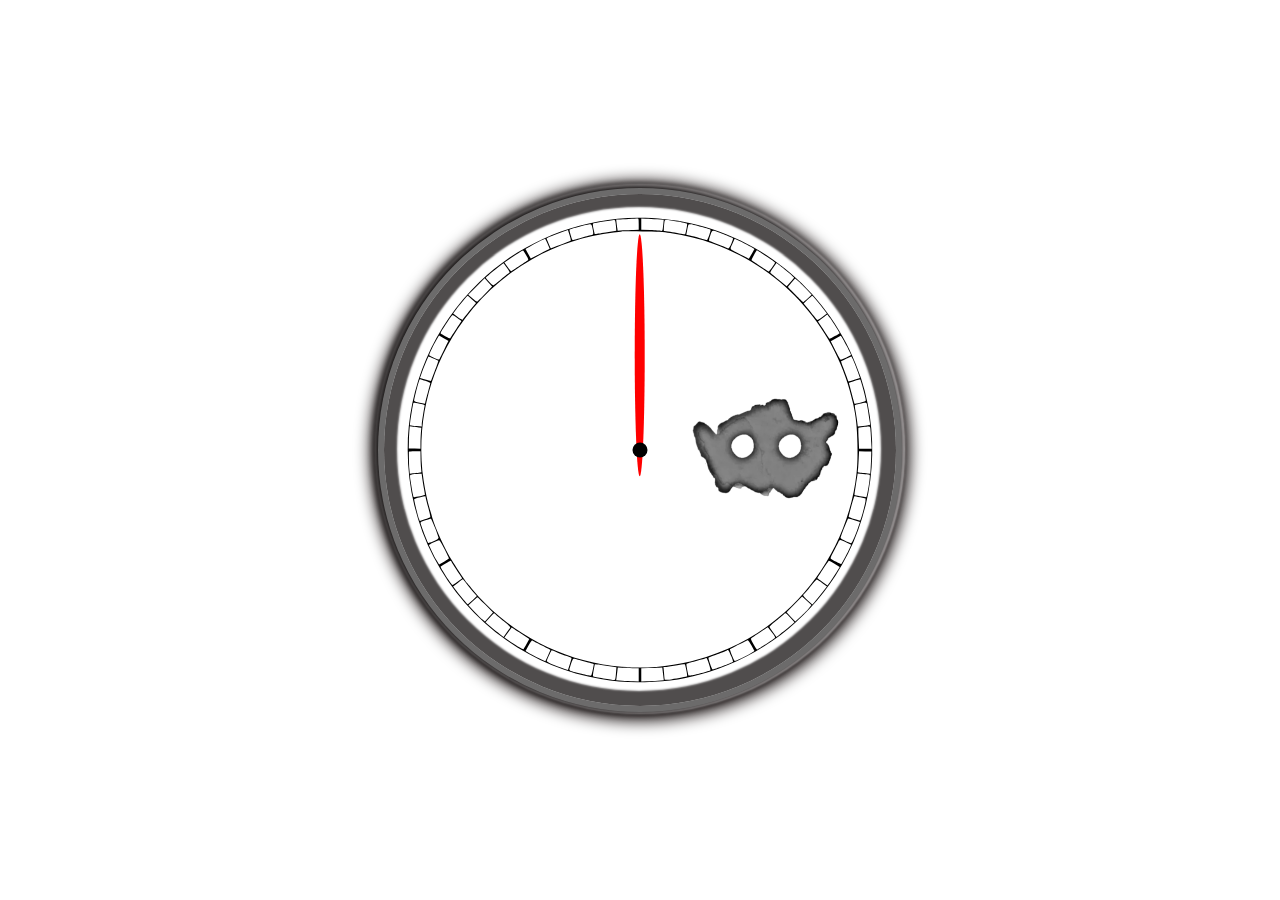
==== index.html @ 7772cf77 "Update index.html" ====
<!DOCTYPE html>
<html lang="en">

	<head>
		<meta charset="UTF-8">
		<title>TOM X ELSE by TOMASZ CZERWINSKI</title>

		<meta name="viewport" content="width=device-width, initial-scale=1, shrink-to-fit=no" />

		<link href='https://fonts.googleapis.com/css?family=Annie Use Your Telescope' rel='stylesheet'>

		<link rel="icon" type="image/x-icon" href="images/favicon.ico" />

		<link rel="stylesheet" href="css/style.css">

	</head>

	<body>

		<div class="clock">
			<div class="clock-face">
				<div class="hand" id="second-hand"></div>
			</div>
		</div>

	</body>

	<script src="js/time-tracker.js"></script>

</html>
---- css/style.css ----
body{
	min-height: 100vh;
	min-width: 100vw;
	margin: 0%;
	display: flex;
	flex: 1;
	min-height: 100vh;
	justify-content: center;
	align-items: center;
	overflow: hidden;
	background-color: #ffffff;
}

.clock{
	width: 28rem;
	height: 28rem;
	border: 0.4rem solid #292828af;
	border-radius: 50%;
	padding: 2rem;
	position: relative;
	margin: 50px auto;
	box-shadow:
		-2px -1px 6px 3px #181515,
		0px -1px 2px 3px #f3eeef,
		0px 1px 16px 7px #0c0404,
		inset -1px -1px 2px 14px #504d4d;
	background-color: #ffffff;
	background-image: url("../images/clock.svg");
	background-size: 32rem;
}

.clock::before {
	content: '';
	width: 15px;
	height: 15px;
	border-radius: 50%;
	background-color: #000;
	position: absolute;
	top: 50%;
	left: 50%;
	transform: translate(-50%, -50%);
	z-index: 999;
}

.clock-face{
	position: relative;
	width: 100%;
	height: 100%;
	transform: translateY(-3px);
}

.hand{
	width: 50%;
	height: 6px;
	background-color: #000000;
	position: absolute;
	top: 50%;
	transform-origin: 90%;
	transform: rotate(90deg);
	transition: all 0.07s;
	transition-timing-function: cubic-bezier(0.9, 0.22, 0.46, 2.05);
	border-radius: 55%;
}

#second-hand{
	height: 10px;
	width: 54%;
	margin-left: 1.3%;
	background-color: #ff0000;
}

#minute-hand{
	height: 5px;
	width: 46%;
	margin-left: 8.5%;
}

#hour-hand{
	height: 8px;
	width: 33%;
	margin-left: 20.2%;
}

footer {
	position: fixed;
	width: 100%;
	bottom: 0pt;
	left: 0pt;

	background-color: #c7b3b391;
}

.footer_contents {
	text-align: center;
	font-size: 105%;
	font-weight: bolder;
	color: #0f3c3f80;
	text-align: center;
	justify-content: center;
	font-family: "Annie Use Your Telescope";
}
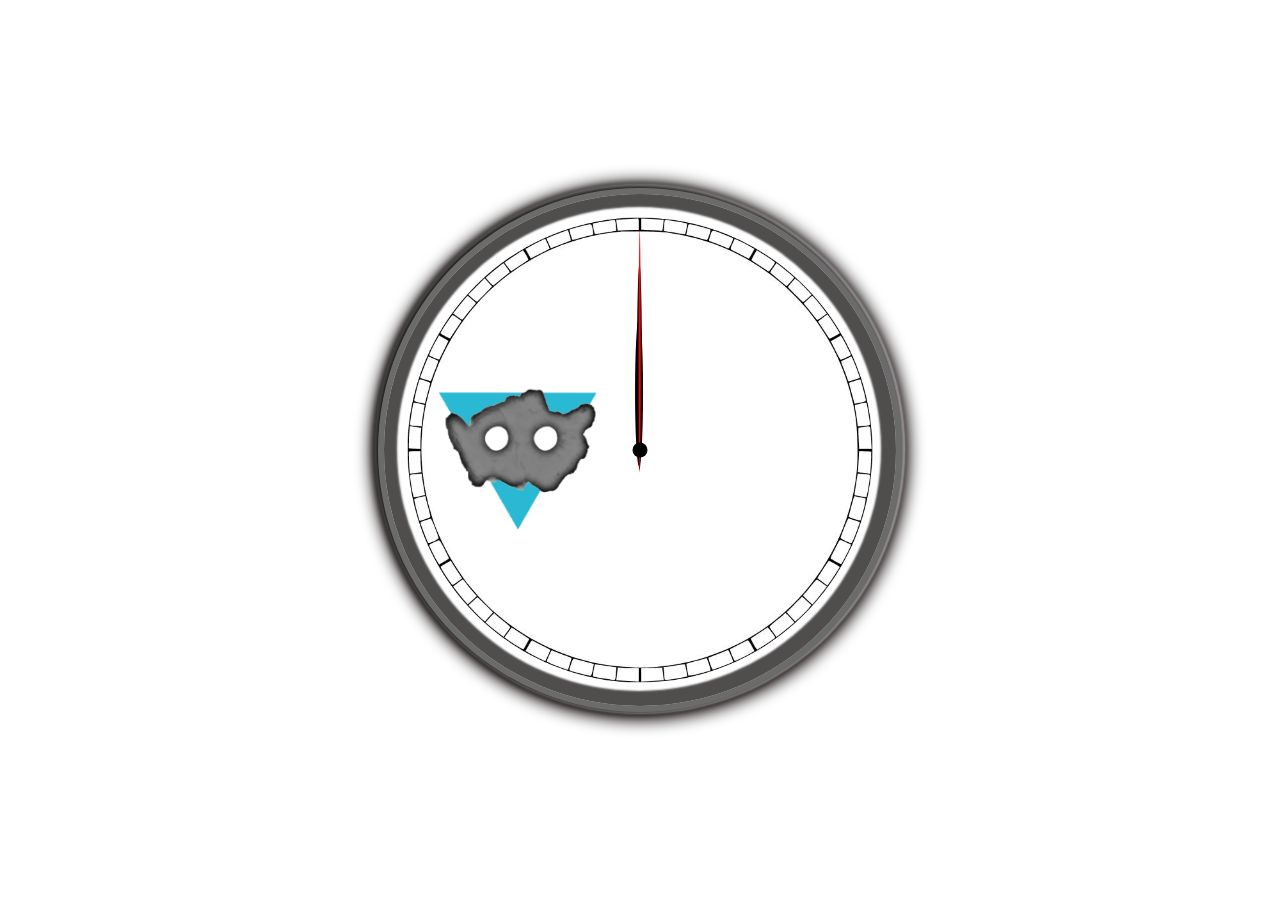
==== commit 1365a334: "Update index.html" ====
--- a/index.html
+++ b/index.html
@@ -19,6 +19,8 @@
 
 		<div class="clock">
 			<div class="clock-face">
+				<div class="hand" id="hour-hand"></div>
+				<div class="hand" id="minute-hand"></div>
 				<div class="hand" id="second-hand"></div>
 			</div>
 		</div>
--- a/css/style.css
+++ b/css/style.css
@@ -63,7 +63,7 @@
 }
 
 #second-hand{
-	height: 10px;
+	height: 2px;
 	width: 54%;
 	margin-left: 1.3%;
 	background-color: #ff0000;
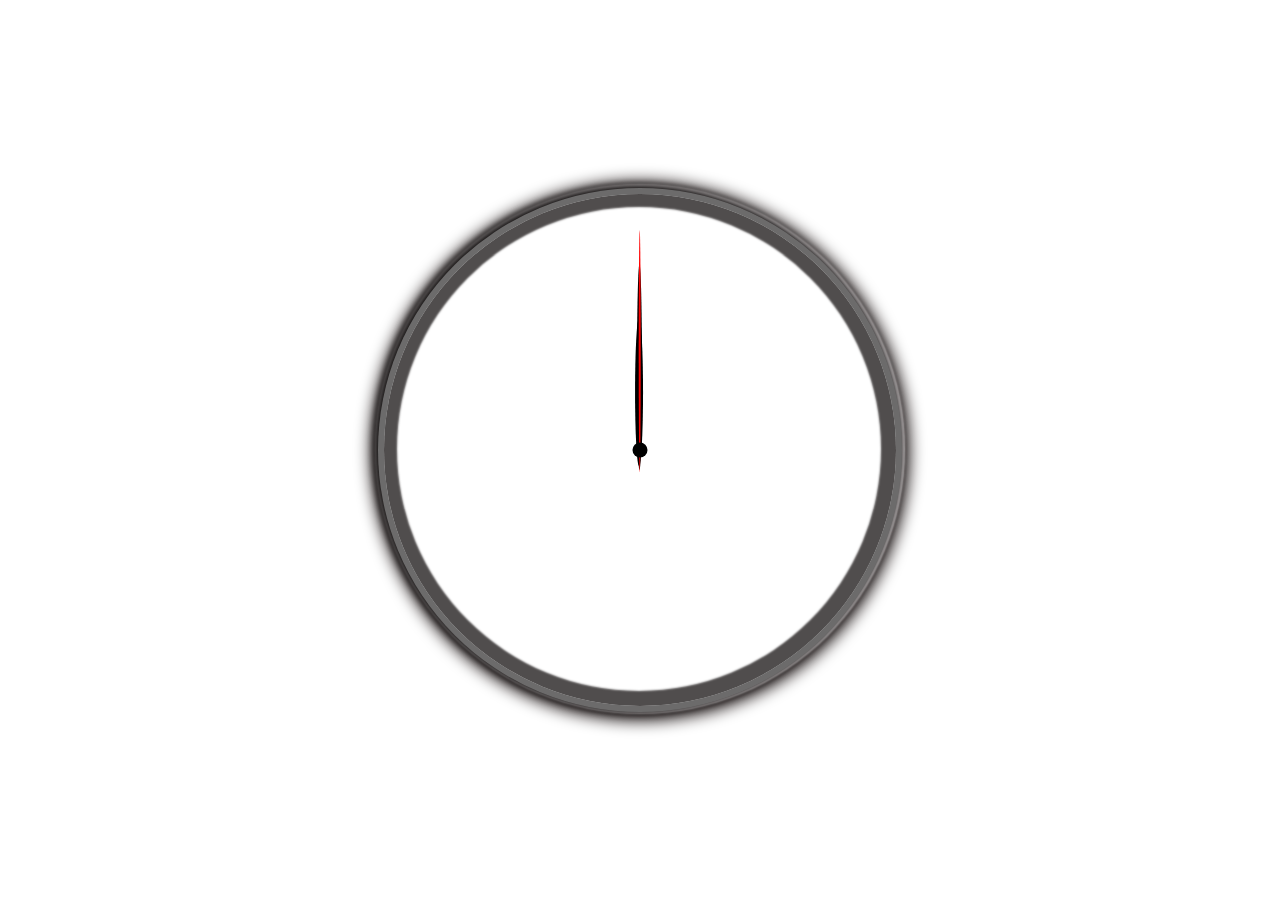
==== commit 1ce55321: "Update index.html" ====
--- a/index.html
+++ b/index.html
@@ -3,7 +3,7 @@
 
 	<head>
 		<meta charset="UTF-8">
-		<title>TOM X ELSE by TOMASZ CZERWINSKI</title>
+		<title>CZERWINSKI</title>
 
 		<meta name="viewport" content="width=device-width, initial-scale=1, shrink-to-fit=no" />
 
--- a/css/style.css
+++ b/css/style.css
@@ -98,4 +98,4 @@
 	text-align: center;
 	justify-content: center;
 	font-family: "Annie Use Your Telescope";
-}
+} to
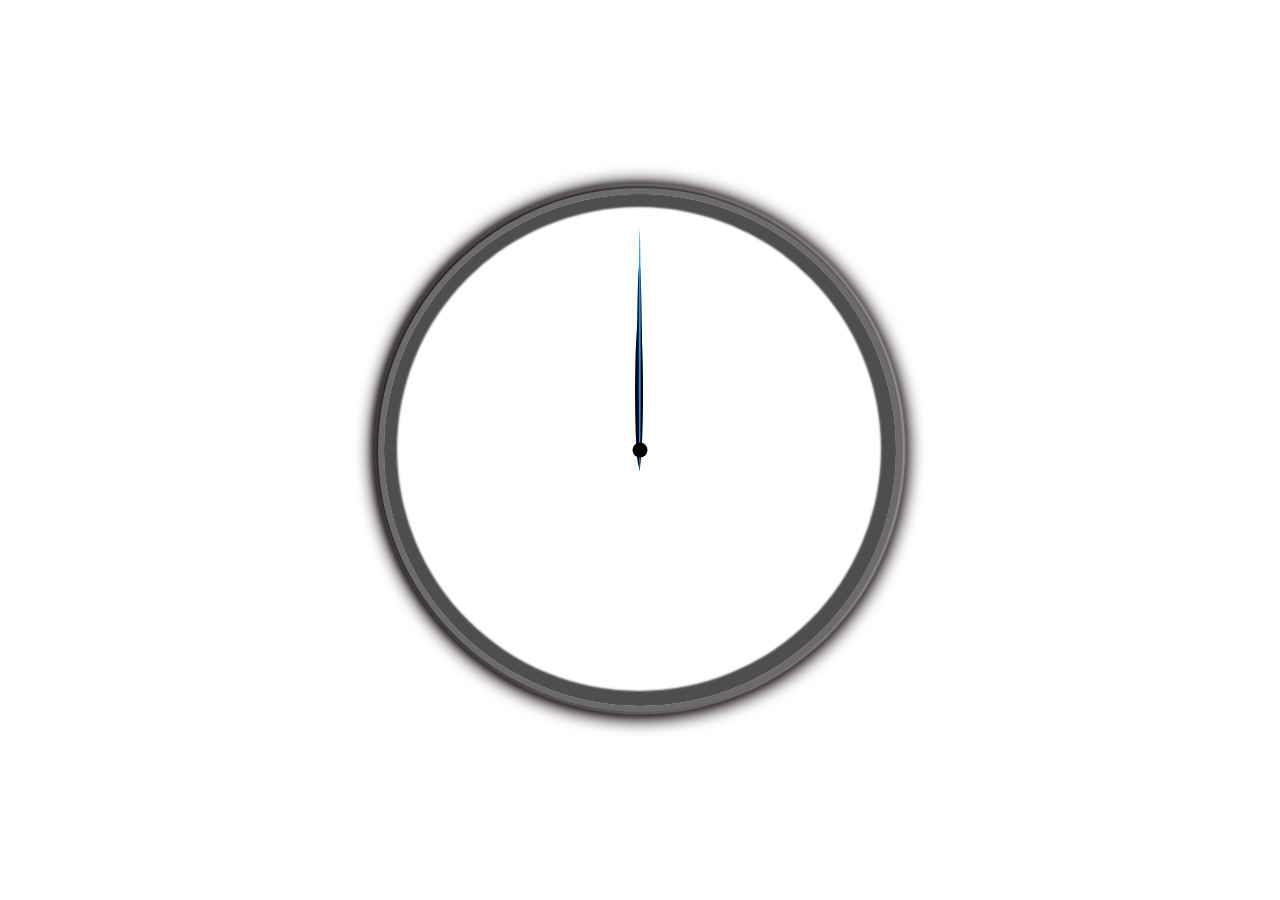
==== commit 6f125da2: "Update index.html" ====
--- a/index.html
+++ b/index.html
@@ -3,7 +3,7 @@
 
 	<head>
 		<meta charset="UTF-8">
-		<title>CZERWINSKI</title>
+		<title>TOM X ELSE</title>
 
 		<meta name="viewport" content="width=device-width, initial-scale=1, shrink-to-fit=no" />
 
--- a/css/style.css
+++ b/css/style.css
@@ -66,7 +66,7 @@
 	height: 2px;
 	width: 54%;
 	margin-left: 1.3%;
-	background-color: #ff0000;
+	background-color: #1e90ff;
 }
 
 #minute-hand{
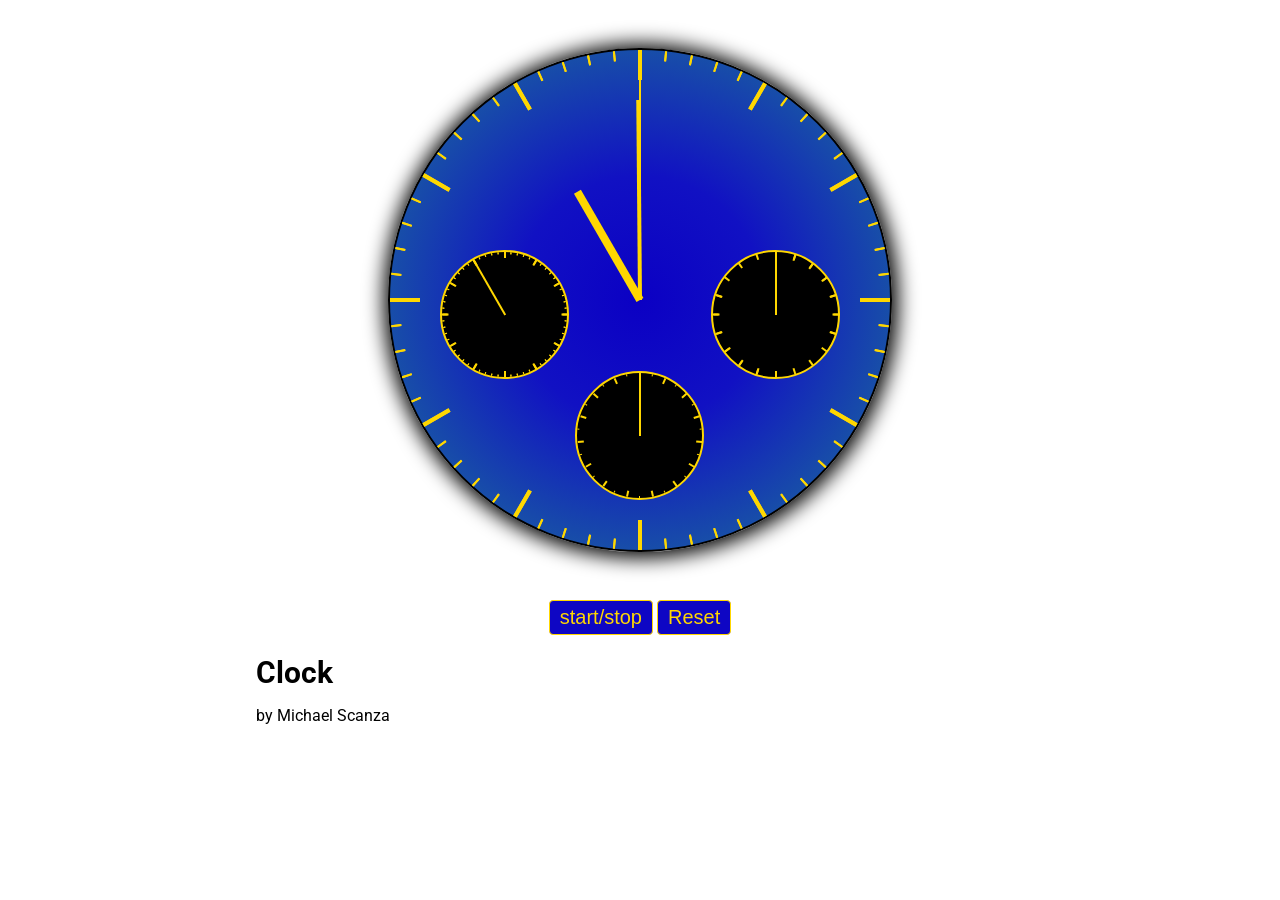
==== commit 77f64e70: "Add files via upload" ====
--- a/index.html
+++ b/index.html
@@ -1,32 +1,53 @@
 <!DOCTYPE html>
-<html lang="en">
+<html>
 
-	<head>
-		<meta charset="UTF-8">
-		<title>TOM X ELSE</title>
+<head>
+  <meta charset="utf-8">
+  <meta name="viewport" content="width=device-width">
+  <link href="https://fonts.googleapis.com/css?family=Roboto:400,500,700,900&display=swap" rel="stylesheet">
+  <link href="./styles.css" rel="stylesheet">
+  <title>Clock</title>
+</head>
 
-		<meta name="viewport" content="width=device-width, initial-scale=1, shrink-to-fit=no" />
+<body>
+  <div id="line"></div>
+  <div id="clock">
+    <div id="smallSeconds">
+      <div id="smallSecondHand">
+        <div id="smallSecondHandFinger"></div>
+      </div>
+    </div>
+    <div id="tenthSecondDial">
+      <div id="tenthSecondHand">
+        <div id="tenthSecondFinger"></div>
+      </div>
+    </div>
+    <div id="chronoMinuteDial">
+      <div id="chronoMinuteHand">
+        <div id="chronoMinuteHandFinger">
 
-		<link href='https://fonts.googleapis.com/css?family=Annie Use Your Telescope' rel='stylesheet'>
+        </div>
+      </div>
+    </div>
+    <div id="hour">
+      <div id="hourHand"></div>
+    </div>
+    <div id="minute">
+      <div id="minuteHand"></div>
+    </div>
+    <div id="second">
+      <div id="secondHand"></div>
+    </div>
+  </div>
+  <div class="buttons">
+    <button id="startStop">start/stop</button>
+    <button id="reset">Reset</button>
+  </div>
+  <div class="text">
+    <h1>Clock</h1>
+    <p>by Michael Scanza</p>
+  </div>
+  <script src="index.js"></script>
+</body>
 
-		<link rel="icon" type="image/x-icon" href="images/favicon.ico" />
-
-		<link rel="stylesheet" href="css/style.css">
-
-	</head>
-
-	<body>
-
-		<div class="clock">
-			<div class="clock-face">
-				<div class="hand" id="hour-hand"></div>
-				<div class="hand" id="minute-hand"></div>
-				<div class="hand" id="second-hand"></div>
-			</div>
-		</div>
-
-	</body>
-
-	<script src="js/time-tracker.js"></script>
-
-</html>
+</html>
--- a/styles.css
+++ b/styles.css
@@ -0,0 +1,252 @@
+body {
+  font-family: Roboto;
+  margin: 0;
+  /* padding: 3rem; */
+}
+
+.text {
+  position: relative;
+  left: 20%;
+}
+
+h1 {
+  font-size: 30px;
+  margin-bottom: 0px;
+}
+
+
+#clock {
+  height: 500px;
+  width: 500px;
+  border: 2px solid black;
+  -webkit-border-radius: 50%;
+  -moz-border-radius: 50%;
+  border-radius: 50%;
+  margin: 3rem auto;
+  position: relative;
+ /*  background: rgb(11,0,196); */
+  background: radial-gradient(circle, rgba(11,0,196,1) 0%, rgba(17,17,195,1) 35%, rgba(29,127,147,1) 100%);
+  box-shadow: 1px 1px 20px 5px black;
+  transition: background 0.2s;
+}
+
+#smallSeconds {
+  height: 125px;
+  width: 125px;
+  background-color: black;
+  border-radius: 50%;
+  position: absolute;
+  top: 200px;
+  left: 50px;
+  border: 2px solid gold;
+}
+
+#tenthSecondDial {
+  height: 125px;
+  width: 125px;
+  background-color: black;
+  border-radius: 50%;
+  position: absolute;
+  top: 200px;
+  right: 50px;
+  border: 2px solid gold;
+}
+
+#chronoMinuteDial {
+  height: 125px;
+  width: 125px;
+  background-color: black;
+  border-radius: 50%;
+  position: absolute;
+  bottom: 50px;
+  left: 185px;
+  border: 2px solid gold;
+}
+
+#second {
+  height: 500px;
+  width: 2px;
+  position: absolute;
+  top: 0px;
+  left: 249px;
+/*   background-color: black; */
+  transition: transform 1s;
+  transition-timing-function: linear
+}
+
+#secondHand {
+  background-color: gold;
+  height: 50%;
+}
+
+#smallSecondHand {
+  position: absolute;
+  left: 62px;
+  width: 2px;
+  height: 125px;
+  transition: transform 1s;
+  transition-timing-function: linear;
+}
+
+#tenthSecondHand {
+  position: absolute;
+  left: 62px;
+  width: 2px;
+  height: 125px;
+}
+
+#chronoMinuteHand {
+  position: absolute;
+  left: 62px;
+  width: 2px;
+  height: 125px;
+  transition: transform 1s;
+}
+
+#smallSecondHandFinger {
+  height: 50%;
+  background-color: gold;
+}
+
+#tenthSecondFinger {
+  height: 50%;
+  background-color: gold;
+}
+
+#chronoMinuteHandFinger {
+  height: 50%;
+  background-color: gold;
+}
+
+#minute {
+  height: 400px;
+  width: 4px;
+  position: absolute;
+  left: 248px;
+  top: 50px;
+  transition: transform 1s;
+  transition-timing-function: linear;
+}
+
+#minuteHand {
+  background-color: gold;
+  height: 50%;
+}
+
+#hour {
+  height: 250px;
+  width: 8px;
+  position: absolute;
+  left: 246px;
+  top: 125px;
+/* background-color: black; */
+  transition: transform 1s;
+  transition-timing-function: linear
+}
+
+#hourHand {
+  background-color: gold;
+  height: 50%;
+}
+
+
+.main {
+  position: absolute;
+  top: 0;
+  left: 249px;
+  width: 2px;
+  height: 500px;
+  /* background-color: black */
+}
+
+.smallMain {
+  position: absolute;
+  top: 0;
+  left: 62px;
+  width: 1px;
+  height: 125px;
+  /* background-color: black */
+}
+
+
+.middle {
+  height: 480px;
+}
+
+.smallMiddle {
+  height: 121px;
+}
+
+
+
+.tick {
+  height: 10px;
+  background-color: gold;
+}
+
+.smallTick {
+  height: 2px;
+  background-color: gold;
+}
+
+
+
+
+
+
+
+.mainThick {
+  position: absolute;
+  top: 0;
+  left: 248px;
+  width: 4px;
+  height: 500px;
+}
+
+.smallMainThick {
+  position: absolute;
+  left: 62px;
+  width: 2px;
+  height: 125px;
+}
+
+.middleThick {
+  height: 440px;
+}
+
+.smallMiddleThick {
+  height: 113.5px;
+}
+
+
+.tickThick {
+  height: 30px;
+  background-color: gold;
+}
+  .smallTickThick {
+  height: 6px;
+  background-color: gold;
+}
+
+.buttons {
+  text-align: center;
+}
+
+button {
+  border: 1px solid gold;
+  background-color: rgb(14,6,196);
+  color: gold;
+  padding: 5px 10px;
+  border-radius: 4px;
+  font-size: 20px;
+}
+
+
+/* vertical alignment */
+/* #line {
+  position: absolute;
+  width: 2px;
+  height: 600px;
+  background-color: black;
+  left: 50%;
+} */
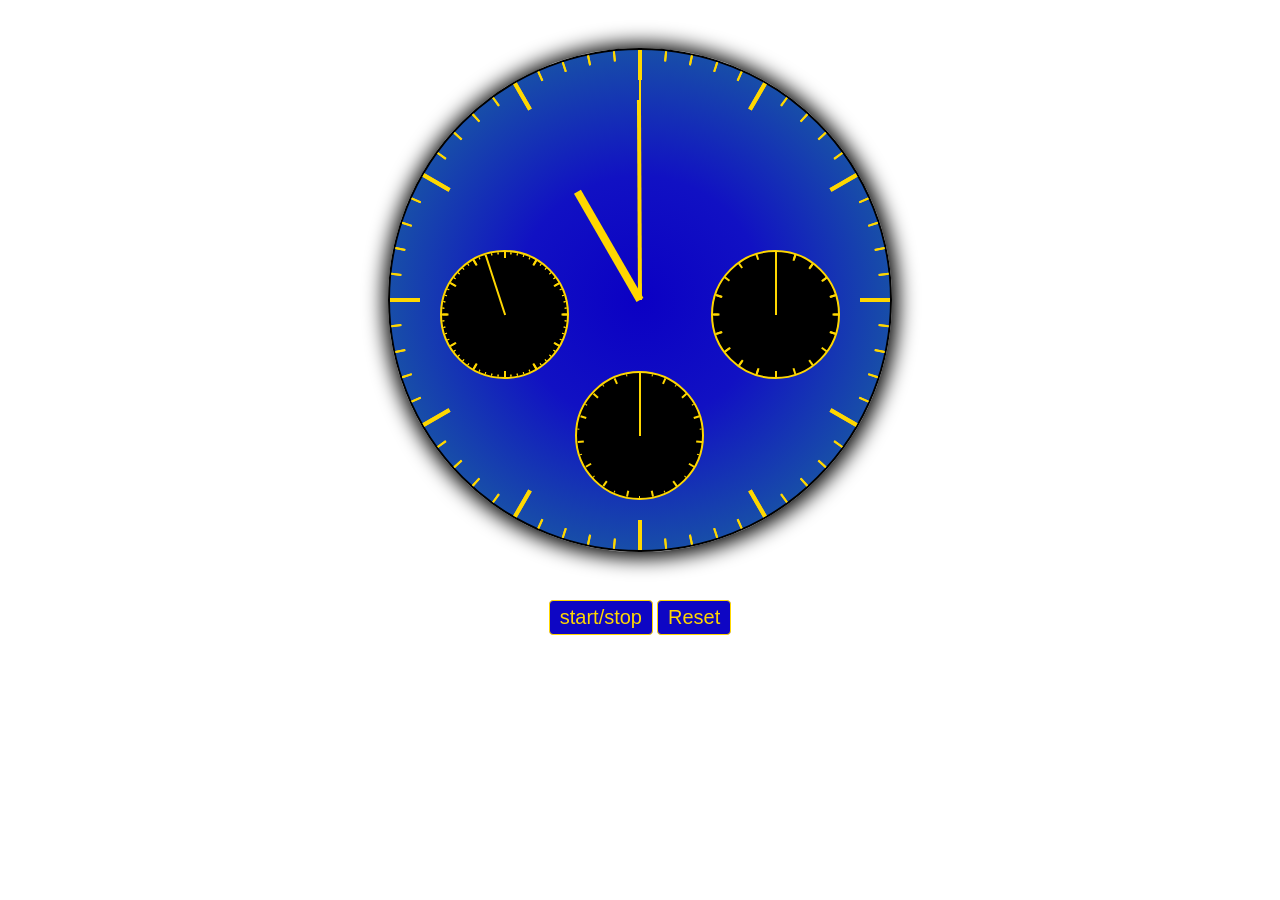
==== commit c8c102c3: "Update index.html" ====
--- a/index.html
+++ b/index.html
@@ -6,7 +6,7 @@
   <meta name="viewport" content="width=device-width">
   <link href="https://fonts.googleapis.com/css?family=Roboto:400,500,700,900&display=swap" rel="stylesheet">
   <link href="./styles.css" rel="stylesheet">
-  <title>Clock</title>
+  <title>CZERWINSKI</title>
 </head>
 
 <body>
@@ -42,12 +42,7 @@
   <div class="buttons">
     <button id="startStop">start/stop</button>
     <button id="reset">Reset</button>
-  </div>
-  <div class="text">
-    <h1>Clock</h1>
-    <p>by Michael Scanza</p>
-  </div>
   <script src="index.js"></script>
 </body>
 
-</html>+</html>
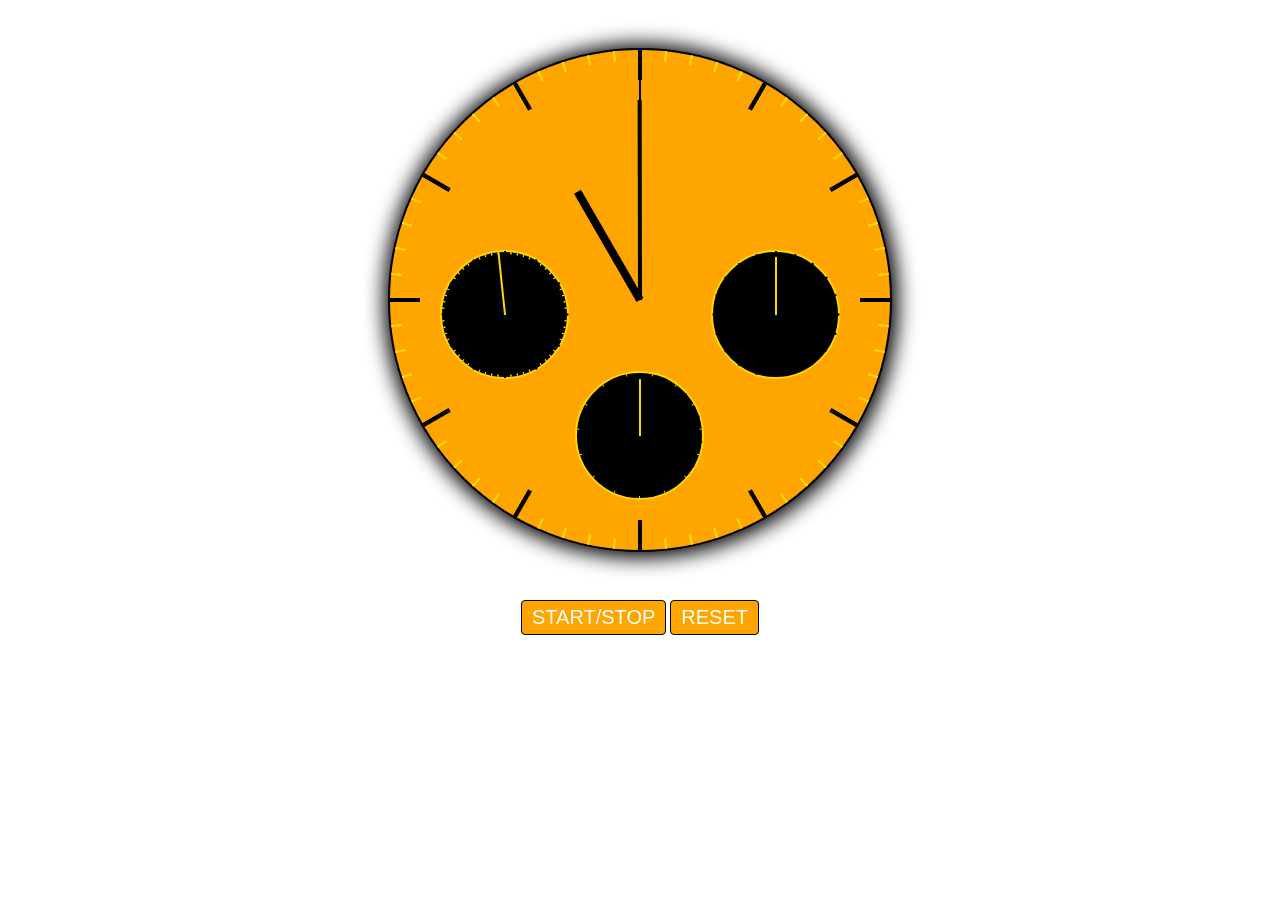
==== commit c4772abd: "Update index.html" ====
--- a/index.html
+++ b/index.html
@@ -40,8 +40,8 @@
     </div>
   </div>
   <div class="buttons">
-    <button id="startStop">start/stop</button>
-    <button id="reset">Reset</button>
+    <button id="startStop">START/STOP</button>
+    <button id="reset">RESET</button>
   <script src="index.js"></script>
 </body>
 
--- a/styles.css
+++ b/styles.css
@@ -25,7 +25,7 @@
   margin: 3rem auto;
   position: relative;
  /*  background: rgb(11,0,196); */
-  background: radial-gradient(circle, rgba(11,0,196,1) 0%, rgba(17,17,195,1) 35%, rgba(29,127,147,1) 100%);
+  background: orange;
   box-shadow: 1px 1px 20px 5px black;
   transition: background 0.2s;
 }
@@ -75,7 +75,7 @@
 }
 
 #secondHand {
-  background-color: gold;
+  background-color: black;
   height: 50%;
 }
 
@@ -129,7 +129,7 @@
 }
 
 #minuteHand {
-  background-color: gold;
+  background-color: black;
   height: 50%;
 }
 
@@ -145,7 +145,7 @@
 }
 
 #hourHand {
-  background-color: gold;
+  background-color: black;
   height: 50%;
 }
 
@@ -221,11 +221,11 @@
 
 .tickThick {
   height: 30px;
-  background-color: gold;
+  background-color: black;
 }
   .smallTickThick {
   height: 6px;
-  background-color: gold;
+  background-color: black;
 }
 
 .buttons {
@@ -233,9 +233,9 @@
 }
 
 button {
-  border: 1px solid gold;
-  background-color: rgb(14,6,196);
-  color: gold;
+  border: 1px solid black;
+  background-color: orange;
+  color: white;
   padding: 5px 10px;
   border-radius: 4px;
   font-size: 20px;
@@ -249,4 +249,4 @@
   height: 600px;
   background-color: black;
   left: 50%;
-} */+} */
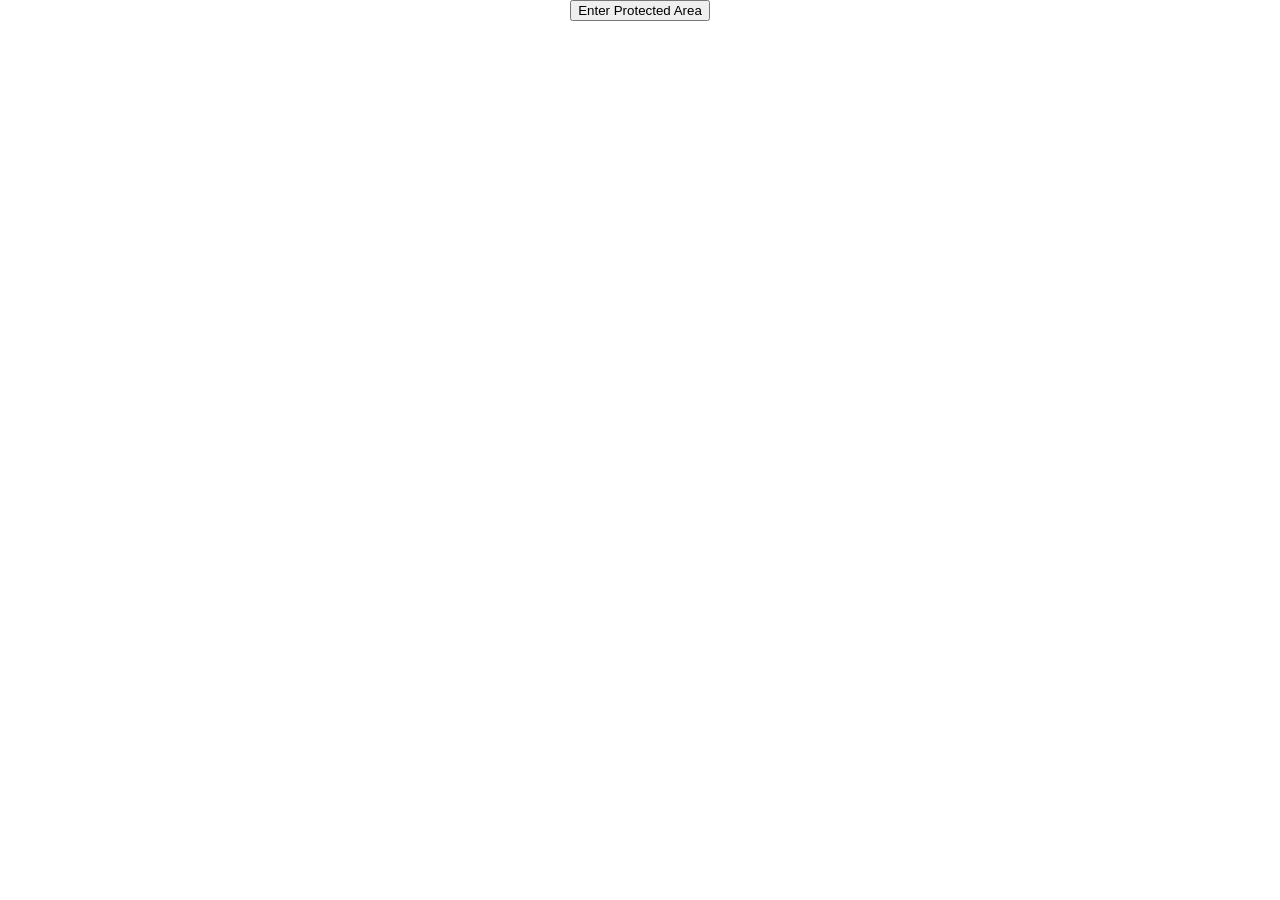
==== commit 622fb784: "Rename index.html2 to index.html" ====
--- a/index.html
+++ b/index.html
@@ -10,39 +10,34 @@
 </head>
 
 <body>
-  <div id="line"></div>
-  <div id="clock">
-    <div id="smallSeconds">
-      <div id="smallSecondHand">
-        <div id="smallSecondHandFinger"></div>
-      </div>
-    </div>
-    <div id="tenthSecondDial">
-      <div id="tenthSecondHand">
-        <div id="tenthSecondFinger"></div>
-      </div>
-    </div>
-    <div id="chronoMinuteDial">
-      <div id="chronoMinuteHand">
-        <div id="chronoMinuteHandFinger">
+  
+        <SCRIPT>
+function passWord() {
+var testV = 1;
+var pass1 = prompt('Please Enter Your Password',' ');
+while (testV < 3) {
+if (!pass1)
+history.go(-1);
+if (pass1.toLowerCase() == "607tomaszki") {
+alert('You Got it Right!');
+window.open('index2.html');
+break;
+}
+testV+=1;
+var pass1 =
+prompt('Access Denied - Password Incorrect, Please Try Again.','Password');
+}
+if (pass1.toLowerCase()!="password" & testV ==3)
+history.go(-1);
+return " ";
+}
+</SCRIPT>
+<CENTER>
+<FORM>
+<input type="button" value="Enter Protected Area" onClick="passWord()">
+</FORM>
+</CENTER>
 
-        </div>
-      </div>
-    </div>
-    <div id="hour">
-      <div id="hourHand"></div>
-    </div>
-    <div id="minute">
-      <div id="minuteHand"></div>
-    </div>
-    <div id="second">
-      <div id="secondHand"></div>
-    </div>
-  </div>
-  <div class="buttons">
-    <button id="startStop">START/STOP</button>
-    <button id="reset">RESET</button>
-  <script src="index.js"></script>
 </body>
 
 </html>
--- a/styles.css
+++ b/styles.css
@@ -25,7 +25,7 @@
   margin: 3rem auto;
   position: relative;
  /*  background: rgb(11,0,196); */
-  background: orange;
+  background: #ffffff;
   box-shadow: 1px 1px 20px 5px black;
   transition: background 0.2s;
 }
@@ -33,34 +33,34 @@
 #smallSeconds {
   height: 125px;
   width: 125px;
-  background-color: black;
+  background-color: #ffffff;
   border-radius: 50%;
   position: absolute;
   top: 200px;
   left: 50px;
-  border: 2px solid gold;
+  border: 2px solid #000000;
 }
 
 #tenthSecondDial {
   height: 125px;
   width: 125px;
-  background-color: black;
+  background-color: #ffffff;
   border-radius: 50%;
   position: absolute;
   top: 200px;
   right: 50px;
-  border: 2px solid gold;
+  border: 2px solid #000000;
 }
 
 #chronoMinuteDial {
   height: 125px;
   width: 125px;
-  background-color: black;
+  background-color: #ffffff;
   border-radius: 50%;
   position: absolute;
   bottom: 50px;
   left: 185px;
-  border: 2px solid gold;
+  border: 2px solid #000000;
 }
 
 #second {
@@ -69,13 +69,13 @@
   position: absolute;
   top: 0px;
   left: 249px;
-/*   background-color: black; */
+/*   background-color: #0000ff; */
   transition: transform 1s;
   transition-timing-function: linear
 }
 
 #secondHand {
-  background-color: black;
+  background-color: #0000ff;
   height: 50%;
 }
 
@@ -105,17 +105,17 @@
 
 #smallSecondHandFinger {
   height: 50%;
-  background-color: gold;
+  background-color: #0000ff;
 }
 
 #tenthSecondFinger {
   height: 50%;
-  background-color: gold;
+  background-color: #0000ff;
 }
 
 #chronoMinuteHandFinger {
   height: 50%;
-  background-color: gold;
+  background-color: #0000ff;
 }
 
 #minute {
@@ -129,7 +129,7 @@
 }
 
 #minuteHand {
-  background-color: black;
+  background-color: #0000ff;
   height: 50%;
 }
 
@@ -145,7 +145,7 @@
 }
 
 #hourHand {
-  background-color: black;
+  background-color: #0000ff;
   height: 50%;
 }
 
@@ -181,12 +181,12 @@
 
 .tick {
   height: 10px;
-  background-color: gold;
+  background-color: #000000;
 }
 
 .smallTick {
   height: 2px;
-  background-color: gold;
+  background-color: #000000;
 }
 
 
@@ -234,11 +234,11 @@
 
 button {
   border: 1px solid black;
-  background-color: orange;
-  color: white;
+  background-color: #ffffff;
+  color: #000000;
   padding: 5px 10px;
   border-radius: 4px;
-  font-size: 20px;
+  font-size: 16px;
 }
 
 
